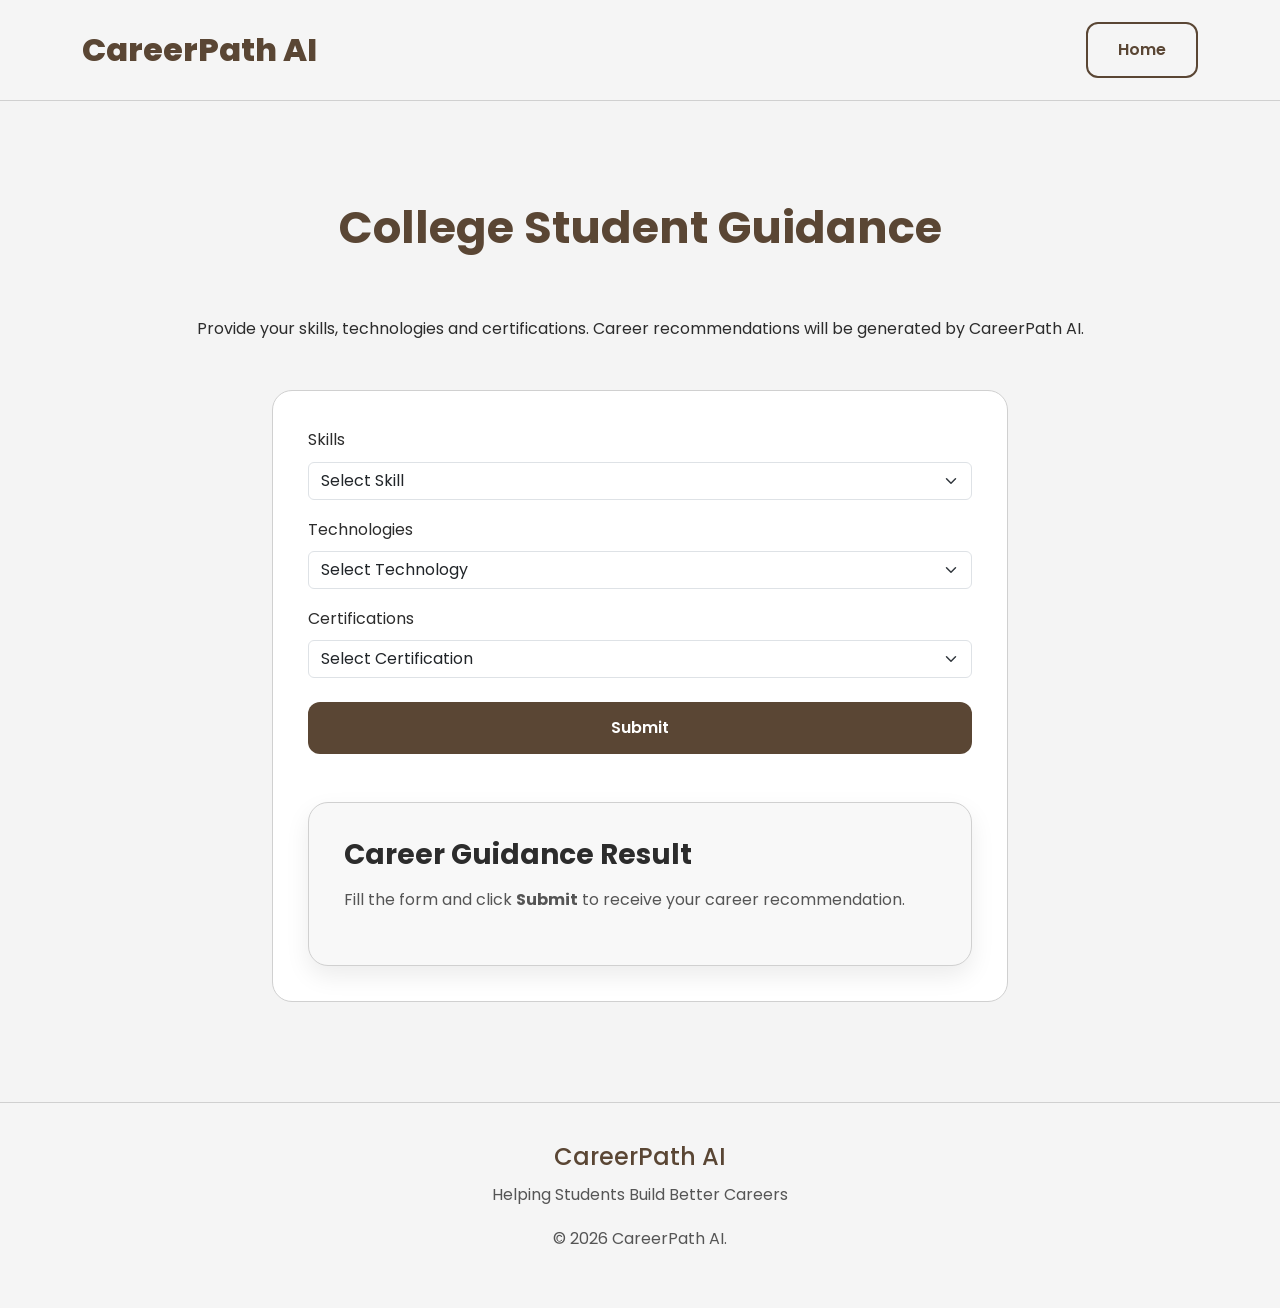
==== college-guidance.html @ 56d73653 "Add files via upload" ====
<!DOCTYPE html>
<html lang="en">

<head>

<meta charset="UTF-8">

<meta name="viewport"
content="width=device-width, initial-scale=1.0">

<title>College Guidance | CareerPath AI</title>

<link href="https://cdn.jsdelivr.net/npm/bootstrap@5.3.3/dist/css/bootstrap.min.css"
rel="stylesheet">

<link rel="stylesheet"
href="style.css">

</head>

<body>

<!-- ==========================
     NAVBAR
========================== -->

<nav class="navbar navbar-expand-lg navbar-light">

<div class="container">

<a class="navbar-brand"
href="index.html">

CareerPath AI

</a>

<div class="ms-auto">

<a href="index.html"
class="btn btn-outline-premium">

Home

</a>

</div>

</div>

</nav>

<!-- ==========================
     COLLEGE GUIDANCE
========================== -->

<section class="section-light">

<div class="container">

<div class="text-center mb-5">

<h1 class="section-title">

College Student Guidance

</h1>

<p>

Provide your skills,
technologies and certifications.
Career recommendations will be
generated by CareerPath AI.

</p>

</div>

<div class="row justify-content-center">

<div class="col-lg-8">

<div class="feature-card">

<form id="collegeForm">

<!-- Skills -->

<div class="mb-3">

<label class="form-label">

Skills

</label>

<select
id="skill"
class="form-select"
required>

<option value="">
Select Skill
</option>

<option>Python</option>

<option>Java</option>

<option>C++</option>

<option>JavaScript</option>

<option>Networking</option>

<option>Cloud Computing</option>

<option>UI/UX Design</option>

</select>

</div>

<!-- Technologies -->

<div class="mb-3">

<label class="form-label">

Technologies

</label>

<select
id="technology"
class="form-select"
required>

<option value="">
Select Technology
</option>

<option>Machine Learning</option>

<option>Data Science</option>

<option>Web Development</option>

<option>Cyber Security</option>

<option>AWS</option>

<option>Azure</option>

<option>React</option>

</select>

</div>

<!-- Certification -->

<div class="mb-4">

<label class="form-label">

Certifications

</label>

<select
id="certification"
class="form-select"
required>

<option value="">
Select Certification
</option>

<option>Google Certification</option>

<option>AWS Certification</option>

<option>Microsoft Certification</option>

<option>Cisco Certification</option>

<option>NPTEL Certification</option>

<option>Coursera Certification</option>

</select>

</div>

<div class="d-grid">

<button
type="submit"
class="btn btn-premium">

Submit

</button>

</div>

</form>
<!-- ==========================
     OUTPUT
========================== -->

<div class="hero-box mt-5">

<h3>Career Guidance Result</h3>

<div id="result">

<p>
Fill the form and click <strong>Submit</strong> to receive your career recommendation.
</p>

</div>

</div>

</div>

</div>

</div>

</section>

<!-- ==========================
     FOOTER
========================== -->

<footer>

<div class="container text-center">

<h4>CareerPath AI</h4>

<p>
Helping Students Build Better Careers
</p>

<p>
© 2026 CareerPath AI.
</p>

</div>

</footer>

<script src="https://cdn.jsdelivr.net/npm/bootstrap@5.3.3/dist/js/bootstrap.bundle.min.js"></script>

<script>

document.getElementById("collegeForm").addEventListener("submit", async function(e){

    e.preventDefault();

    const skill =
    document.getElementById("skill").value;

    const technology =
    document.getElementById("technology").value;

    const certification =
    document.getElementById("certification").value;

    const result =
    document.getElementById("result");

    result.innerHTML = `

    <div class="text-center">

        <div class="spinner-border text-primary"></div>

        <p class="mt-3">

        Generating Career Recommendation...

        </p>

    </div>

    `;

    try{

        const response = await fetch(

            "http://127.0.0.1:5000/college-guidance",

            {

                method:"POST",

                headers:{

                    "Content-Type":"application/json"

                },

                body:JSON.stringify({

                    skill:skill,

                    technology:technology,

                    certification:certification

                })

            }

        );

        const data = await response.json();

        if(data.success){

            result.innerHTML = `

            <table class="table table-bordered">

                <tr>

                    <th width="40%">

                    Skills

                    </th>

                    <td>

                    ${data.skills}

                    </td>

                </tr>

                <tr>

                    <th>

                    Technology

                    </th>

                    <td>

                    ${data.technology}

                    </td>

                </tr>

                <tr>

                    <th>

                    Certification

                    </th>

                    <td>

                    ${data.certification}

                    </td>

                </tr>

                <tr>

                    <th>

                    Recommended Domain

                    </th>

                    <td>

                    <strong>

                    ${data.recommended_domain}

                    </strong>

                    </td>

                </tr>

                <tr>

                    <th>

                    Recommended Role

                    </th>

                    <td>

                    ${data.recommended_role}

                    </td>

                </tr>

            </table>

            `;

        }

        else{

            result.innerHTML = `

            <div class="alert alert-warning">

            ${data.message}

            </div>

            `;

        }

    }

    catch(error){

        console.error(error);

        result.innerHTML = `

        <div class="alert alert-danger">

        Unable to connect to the backend.

        <br><br>

        Please make sure

        <strong>

        Flask Server

        </strong>

        is running on

        <br>

        http://127.0.0.1:5000

        </div>

        `;

    }

});

</script>
---- style.css ----
@import url('https://fonts.googleapis.com/css2?family=Poppins:wght@300;400;500;600;700;800&display=swap');

*{
    margin:0;
    padding:0;
    box-sizing:border-box;
    font-family:'Poppins',sans-serif;
    scroll-behavior:smooth;
}

body{
    background:#E8E8E8;
    color:#2C2C2C;
    overflow-x:hidden;
    line-height:1.7;
}

/* ==========================
   NAVBAR
========================== */

.navbar{
    background:#F5F5F5;
    padding:18px 0;
    border-bottom:1px solid #D0D0D0;
}

.navbar-brand{
    font-size:2rem;
    font-weight:800;
    color:#5A4634 !important;
}

.nav-link{
    color:#2C2C2C !important;
    font-weight:500;
    margin-left:15px;
    transition:0.3s;
}

.nav-link:hover{
    color:#5A4634 !important;
}

/* ==========================
   HERO SECTION
========================== */

.hero{
    min-height:100vh;
    display:flex;
    align-items:center;
    padding-top:100px;
    background:#E8E8E8;
}

.hero-tag{
    display:inline-block;
    background:#FFFFFF;
    color:#5A4634;
    padding:10px 20px;
    border-radius:30px;
    font-size:0.9rem;
    font-weight:600;
    margin-bottom:20px;
    border:1px solid #D0D0D0;
}

.hero h1{
    font-size:5rem;
    font-weight:800;
    line-height:1.1;
    margin-bottom:25px;
    color:#2C2C2C;
}

.hero p{
    color:#555555;
    font-size:1.15rem;
    max-width:650px;
    margin-bottom:35px;
}

.hero-buttons{
    margin-top:20px;
}

/* ==========================
   BUTTONS
========================== */

.btn-premium{
    background:#5A4634;
    color:white !important;
    border:none;
    padding:14px 30px;
    border-radius:12px;
    font-weight:600;
    transition:0.3s;
    text-decoration:none;
}

.btn-premium:hover{
    background:#463627;
}

.btn-outline-premium{
    border:2px solid #5A4634;
    color:#5A4634 !important;
    padding:14px 30px;
    border-radius:12px;
    font-weight:600;
    text-decoration:none;
    margin-left:10px;
    transition:0.3s;
}

.btn-outline-premium:hover{
    background:#5A4634;
    color:white !important;
}

/* ==========================
   HERO RIGHT BOX
========================== */

.hero-box{
    background:#F8F8F8;
    padding:35px;
    border-radius:20px;
    border:1px solid #D0D0D0;
    box-shadow:0 10px 25px rgba(0,0,0,0.08);
}

.hero-box h3{
    color:#5A4634;
    margin-bottom:20px;
    font-weight:700;
}

.hero-box ul{
    list-style:none;
    padding-left:0;
}

.hero-box li{
    padding:10px 0;
    border-bottom:1px solid #E0E0E0;
    font-weight:500;
}

/* ==========================
   SECTIONS
========================== */

.section-light{
    padding:100px 0;
    background:#F4F4F4;
}

.section-dark{
    padding:100px 0;
    background:#DEDEDE;
}

.section-title{
    text-align:center;
    font-size:2.8rem;
    font-weight:700;
    margin-bottom:60px;
    color:#5A4634;
}

/* ==========================
   FEATURE CARDS
========================== */

.feature-card{
    background:#FFFFFF;
    border:1px solid #D0D0D0;
    border-radius:20px;
    padding:35px;
    height:100%;
    transition:0.3s;
}

.feature-card:hover{
    transform:translateY(-8px);
    box-shadow:0 10px 25px rgba(0,0,0,0.08);
}

.feature-card h3{
    color:#2C2C2C;
    margin-bottom:15px;
    font-weight:700;
}

.feature-card p{
    color:#555555;
}

/* ==========================
   SERVICE CARDS
========================== */

.service-card{
    background:#FFFFFF;
    border:1px solid #D0D0D0;
    border-radius:20px;
    padding:30px;
    text-align:center;
    height:100%;
    transition:0.3s;
}

.service-card:hover{
    transform:translateY(-8px);
    box-shadow:0 10px 25px rgba(0,0,0,0.08);
}

.service-card h4{
    color:#5A4634;
    margin-bottom:15px;
    font-weight:700;
}

.service-card p{
    color:#555555;
}

/* ==========================
   DOMAIN BADGES
========================== */

.domains-container{
    display:flex;
    flex-wrap:wrap;
    justify-content:center;
    gap:15px;
}

.domain-badge{
    background:#FFFFFF;
    border:1px solid #D0D0D0;
    padding:12px 22px;
    border-radius:50px;
    font-weight:600;
    color:#2C2C2C;
    transition:0.3s;
}

.domain-badge:hover{
    background:#5A4634;
    color:white;
    cursor:pointer;
}

/* ==========================
   ABOUT
========================== */

.about-text{
    max-width:900px;
    margin:auto;
    text-align:center;
    color:#555555;
    line-height:2;
    font-size:1.05rem;
}

/* ==========================
   FOOTER
========================== */

footer{
    background:#F5F5F5;
    border-top:1px solid #D0D0D0;
    padding:40px 0;
}

footer h4{
    color:#5A4634;
    margin-bottom:10px;
}

footer p{
    color:#555555;
}

/* ==========================
   SCROLLBAR
========================== */

::-webkit-scrollbar{
    width:10px;
}

::-webkit-scrollbar-track{
    background:#E8E8E8;
}

::-webkit-scrollbar-thumb{
    background:#5A4634;
    border-radius:10px;
}

::-webkit-scrollbar-thumb:hover{
    background:#463627;
}

/* ==========================
   MOBILE RESPONSIVE
========================== */

@media(max-width:991px){

.hero{
    text-align:center;
    padding-top:130px;
}

.hero h1{
    font-size:3rem;
}

.hero-box{
    margin-top:40px;
}

.hero p{
    margin:auto;
    margin-bottom:30px;
}

}

@media(max-width:768px){

.section-title{
    font-size:2rem;
}

.hero h1{
    font-size:2.5rem;
}

.btn-outline-premium{
    display:block;
    margin-top:15px;
    margin-left:0;
}

.hero-box{
    padding:25px;
}

.feature-card,
.service-card{
    padding:25px;
}

}
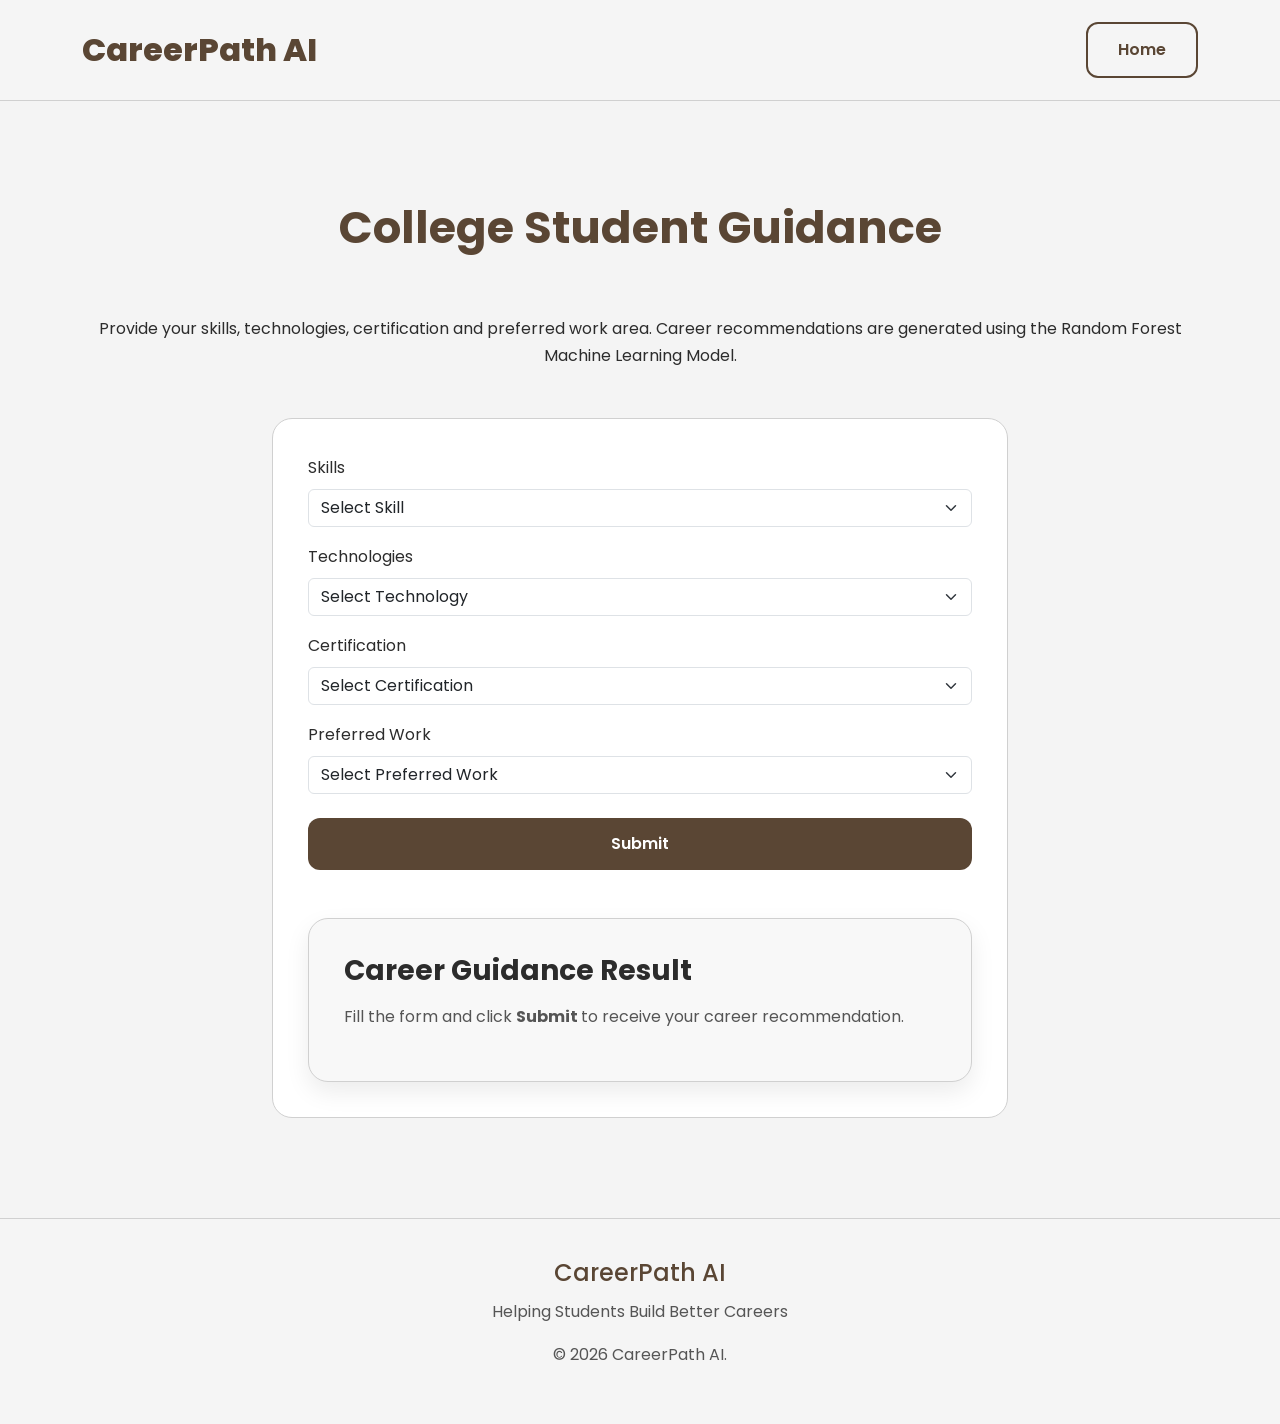
==== commit c6435628: "Add files via upload" ====
--- a/college-guidance.html
+++ b/college-guidance.html
@@ -10,10 +10,12 @@
 
 <title>College Guidance | CareerPath AI</title>
 
-<link href="https://cdn.jsdelivr.net/npm/bootstrap@5.3.3/dist/css/bootstrap.min.css"
+<link
+href="https://cdn.jsdelivr.net/npm/bootstrap@5.3.3/dist/css/bootstrap.min.css"
 rel="stylesheet">
 
-<link rel="stylesheet"
+<link
+rel="stylesheet"
 href="style.css">
 
 </head>
@@ -28,7 +30,8 @@
 
 <div class="container">
 
-<a class="navbar-brand"
+<a
+class="navbar-brand"
 href="index.html">
 
 CareerPath AI
@@ -37,7 +40,8 @@
 
 <div class="ms-auto">
 
-<a href="index.html"
+<a
+href="index.html"
 class="btn btn-outline-premium">
 
 Home
@@ -68,10 +72,10 @@
 
 <p>
 
-Provide your skills,
-technologies and certifications.
-Career recommendations will be
-generated by CareerPath AI.
+Provide your skills, technologies,
+certification and preferred work area.
+Career recommendations are generated using
+the Random Forest Machine Learning Model.
 
 </p>
 
@@ -104,24 +108,25 @@
 Select Skill
 </option>
 
+<option>C++</option>
+
+<option>Cloud</option>
+
+<option>Java</option>
+
+<option>JavaScript</option>
+
+<option>Networking</option>
+
 <option>Python</option>
 
-<option>Java</option>
-
-<option>C++</option>
-
-<option>JavaScript</option>
-
-<option>Networking</option>
-
-<option>Cloud Computing</option>
-
-<option>UI/UX Design</option>
+<option>SQL</option>
+
+<option>UI Design</option>
 
 </select>
 
 </div>
-
 <!-- Technologies -->
 
 <div class="mb-3">
@@ -141,31 +146,93 @@
 Select Technology
 </option>
 
+<option>AWS</option>
+
+<option>Adobe XD</option>
+
+<option>Android Studio</option>
+
+<option>Angular</option>
+
+<option>Azure</option>
+
+<option>C++</option>
+
+<option>Cyber Security</option>
+
+<option>Data Science</option>
+
+<option>Docker</option>
+
+<option>Embedded Systems</option>
+
+<option>Figma</option>
+
+<option>Firewalls</option>
+
+<option>Flask</option>
+
+<option>Flutter</option>
+
+<option>Hibernate</option>
+
+<option>Keras</option>
+
+<option>Kubernetes</option>
+
+<option>Linux</option>
+
 <option>Machine Learning</option>
 
-<option>Data Science</option>
-
-<option>Web Development</option>
-
-<option>Cyber Security</option>
-
-<option>AWS</option>
-
-<option>Azure</option>
+<option>Microservices</option>
+
+<option>MongoDB</option>
+
+<option>MySQL</option>
+
+<option>Next.js</option>
+
+<option>Node.js</option>
+
+<option>NumPy</option>
+
+<option>OpenCV</option>
+
+<option>Oracle</option>
+
+<option>Pandas</option>
+
+<option>PostgreSQL</option>
+
+<option>Power BI</option>
 
 <option>React</option>
 
+<option>React Native</option>
+
+<option>Scikit-Learn</option>
+
+<option>Spring Boot</option>
+
+<option>Tableau</option>
+
+<option>TensorFlow</option>
+
+<option>Vue.js</option>
+
+<option>Windows Server</option>
+
 </select>
 
 </div>
 
 <!-- Certification -->
 
-<div class="mb-4">
+<div class="mb-3">
 
 <label class="form-label">
 
-Certifications
+Certification
 
 </label>
 
@@ -178,21 +245,83 @@
 Select Certification
 </option>
 
+<option>AWS Certification</option>
+
+<option>Cisco Certification</option>
+
+<option>Coursera Certification</option>
+
 <option>Google Certification</option>
 
-<option>AWS Certification</option>
+<option>IBM Certification</option>
+
+<option>Meta Certification</option>
 
 <option>Microsoft Certification</option>
 
-<option>Cisco Certification</option>
-
 <option>NPTEL Certification</option>
 
-<option>Coursera Certification</option>
+<option>Oracle Certification</option>
 
 </select>
 
 </div>
+<!-- Preferred Work -->
+
+<div class="mb-4">
+
+<label class="form-label">
+
+Preferred Work
+
+</label>
+
+<select
+id="preferredWork"
+class="form-select"
+required>
+
+<option value="">
+Select Preferred Work
+</option>
+
+<option>AI Research</option>
+
+<option>Automation</option>
+
+<option>Business Intelligence</option>
+
+<option>Cloud Computing</option>
+
+<option>Cyber Security</option>
+
+<option>Data Analysis</option>
+
+<option>Database Management</option>
+
+<option>Deep Learning</option>
+
+<option>Designing</option>
+
+<option>DevOps</option>
+
+<option>Machine Learning</option>
+
+<option>Mobile Development</option>
+
+<option>Networking</option>
+
+<option>Software Development</option>
+
+<option>UI/UX Design</option>
+
+<option>Web Development</option>
+
+</select>
+
+</div>
+
+<!-- Submit Button -->
 
 <div class="d-grid">
 
@@ -207,18 +336,33 @@
 </div>
 
 </form>
+
 <!-- ==========================
-     OUTPUT
+     RESULT
 ========================== -->
 
 <div class="hero-box mt-5">
 
-<h3>Career Guidance Result</h3>
+<h3>
+
+Career Guidance Result
+
+</h3>
 
 <div id="result">
 
 <p>
-Fill the form and click <strong>Submit</strong> to receive your career recommendation.
+
+Fill the form and click
+
+<strong>
+
+Submit
+
+</strong>
+
+to receive your career recommendation.
+
 </p>
 
 </div>
@@ -241,14 +385,22 @@
 
 <div class="container text-center">
 
-<h4>CareerPath AI</h4>
+<h4>
+
+CareerPath AI
+
+</h4>
 
 <p>
+
 Helping Students Build Better Careers
+
 </p>
 
 <p>
+
 © 2026 CareerPath AI.
+
 </p>
 
 </div>
@@ -258,8 +410,7 @@
 <script src="https://cdn.jsdelivr.net/npm/bootstrap@5.3.3/dist/js/bootstrap.bundle.min.js"></script>
 
 <script>
-
-document.getElementById("collegeForm").addEventListener("submit", async function(e){
+    document.getElementById("collegeForm").addEventListener("submit", async function(e){
 
     e.preventDefault();
 
@@ -272,6 +423,9 @@
     const certification =
     document.getElementById("certification").value;
 
+    const preferredWork =
+    document.getElementById("preferredWork").value;
+
     const result =
     document.getElementById("result");
 
@@ -313,7 +467,9 @@
 
                     technology:technology,
 
-                    certification:certification
+                    certification:certification,
+
+                    preferred_work:preferredWork
 
                 })
 
@@ -339,7 +495,23 @@
 
                     <td>
 
-                    ${data.skills}
+                    ${data.skill}
+
+                 </td>
+
+            </tr>
+
+                <tr>
+
+                    <th>
+
+                    Technology
+
+                    </th>
+
+                    <td>
+
+                    ${data.technology}
 
                     </td>
 
@@ -349,13 +521,13 @@
 
                     <th>
 
-                    Technology
+                    Certification
 
                     </th>
 
                     <td>
 
-                    ${data.technology}
+                    ${data.certification}
 
                     </td>
 
@@ -365,13 +537,13 @@
 
                     <th>
 
-                    Certification
+                    Preferred Work
 
                     </th>
 
                     <td>
 
-                    ${data.certification}
+                    ${data.preferred_work}
 
                     </td>
 
@@ -425,7 +597,7 @@
 
             <div class="alert alert-warning">
 
-            ${data.message}
+                ${data.message}
 
             </div>
 
@@ -443,23 +615,23 @@
 
         <div class="alert alert-danger">
 
-        Unable to connect to the backend.
-
-        <br><br>
-
-        Please make sure
-
-        <strong>
-
-        Flask Server
-
-        </strong>
-
-        is running on
-
-        <br>
-
-        http://127.0.0.1:5000
+            Unable to connect to the backend.
+
+            <br><br>
+
+            Please make sure
+
+            <strong>
+
+            Flask Server
+
+            </strong>
+
+            is running on
+
+            <br>
+
+            http://127.0.0.1:5000
 
         </div>
 
@@ -469,4 +641,8 @@
 
 });
 
-</script>+</script>
+
+</body>
+
+</html>
